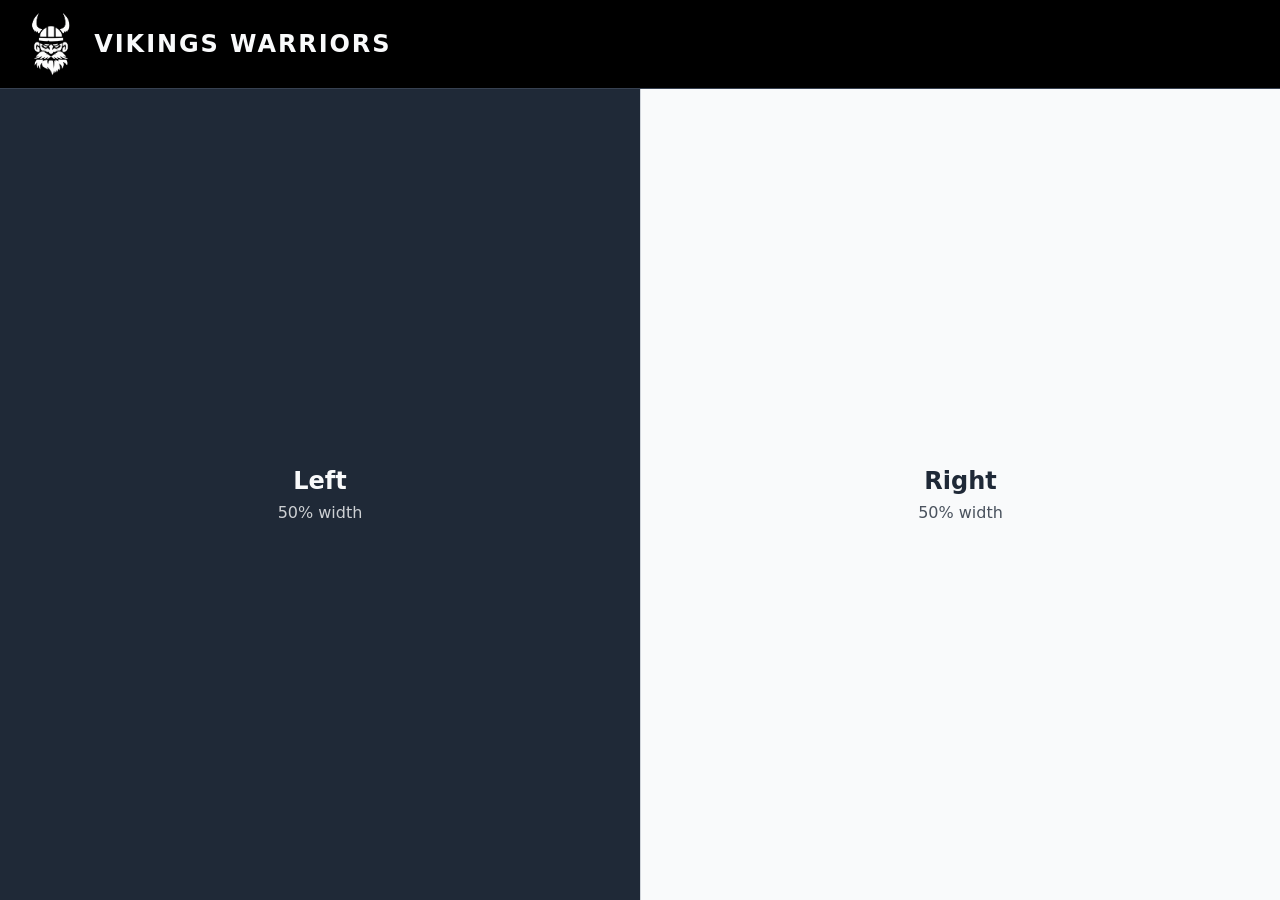
==== index.html @ 118a8fd7 "Add Viking emblem to header of split page" ====
<!DOCTYPE html>
<html lang="en">
<head>
  <meta charset="UTF-8" />
  <meta name="viewport" content="width=device-width, initial-scale=1.0" />
  <title>Two Vertical Partitions</title>
  <style>
    * {
      box-sizing: border-box;
    }

    html,
    body {
      height: 100%;
      margin: 0;
    }

    body {
      display: flex;
      flex-direction: column;
      font-family: system-ui, -apple-system, "Segoe UI", Roboto, sans-serif;
      background: #000;
    }

    /* ---------- Header ---------- */
    .site-header {
      display: flex;
      align-items: center;
      gap: 1rem;
      padding: 0.75rem 1.5rem;
      background: #000;
      color: #f9fafb;
      border-bottom: 1px solid #374151;
    }

    .site-header__logo {
      height: 64px;
      width: auto;
      display: block;
      flex: 0 0 auto;
    }

    .site-header__wordmark {
      margin: 0;
      font-size: 1.5rem;
      font-weight: 700;
      letter-spacing: 0.08em;
      text-transform: uppercase;
    }

    /* ---------- Split ---------- */
    .split {
      display: flex;
      flex: 1 1 auto;
      min-height: 0;
      width: 100%;
    }

    .pane {
      flex: 1 1 50%;
      width: 50%;
      min-width: 0;
      display: flex;
      flex-direction: column;
      align-items: center;
      justify-content: center;
      padding: 2rem;
      text-align: center;
    }

    .pane--left {
      background: #1f2937;
      color: #f9fafb;
    }

    .pane--right {
      background: #f9fafb;
      color: #1f2937;
      border-left: 1px solid #d1d5db;
    }

    .pane h2 {
      margin: 0 0 0.5rem;
      font-size: 1.5rem;
    }

    .pane p {
      margin: 0;
      opacity: 0.8;
    }

    @media (max-width: 480px) {
      .site-header {
        padding: 0.5rem 1rem;
      }

      .site-header__logo {
        height: 48px;
      }

      .site-header__wordmark {
        font-size: 1.15rem;
      }
    }
  </style>
</head>
<body>
  <header class="site-header">
    <img
      class="site-header__logo"
      src="assets/viking-emblem.png"
      alt="Monochrome Viking warrior emblem"
    />
    <h1 class="site-header__wordmark">Vikings Warriors</h1>
  </header>

  <main class="split">
    <section class="pane pane--left" aria-label="Left partition">
      <h2>Left</h2>
      <p>50% width</p>
    </section>
    <section class="pane pane--right" aria-label="Right partition">
      <h2>Right</h2>
      <p>50% width</p>
    </section>
  </main>
</body>
</html>
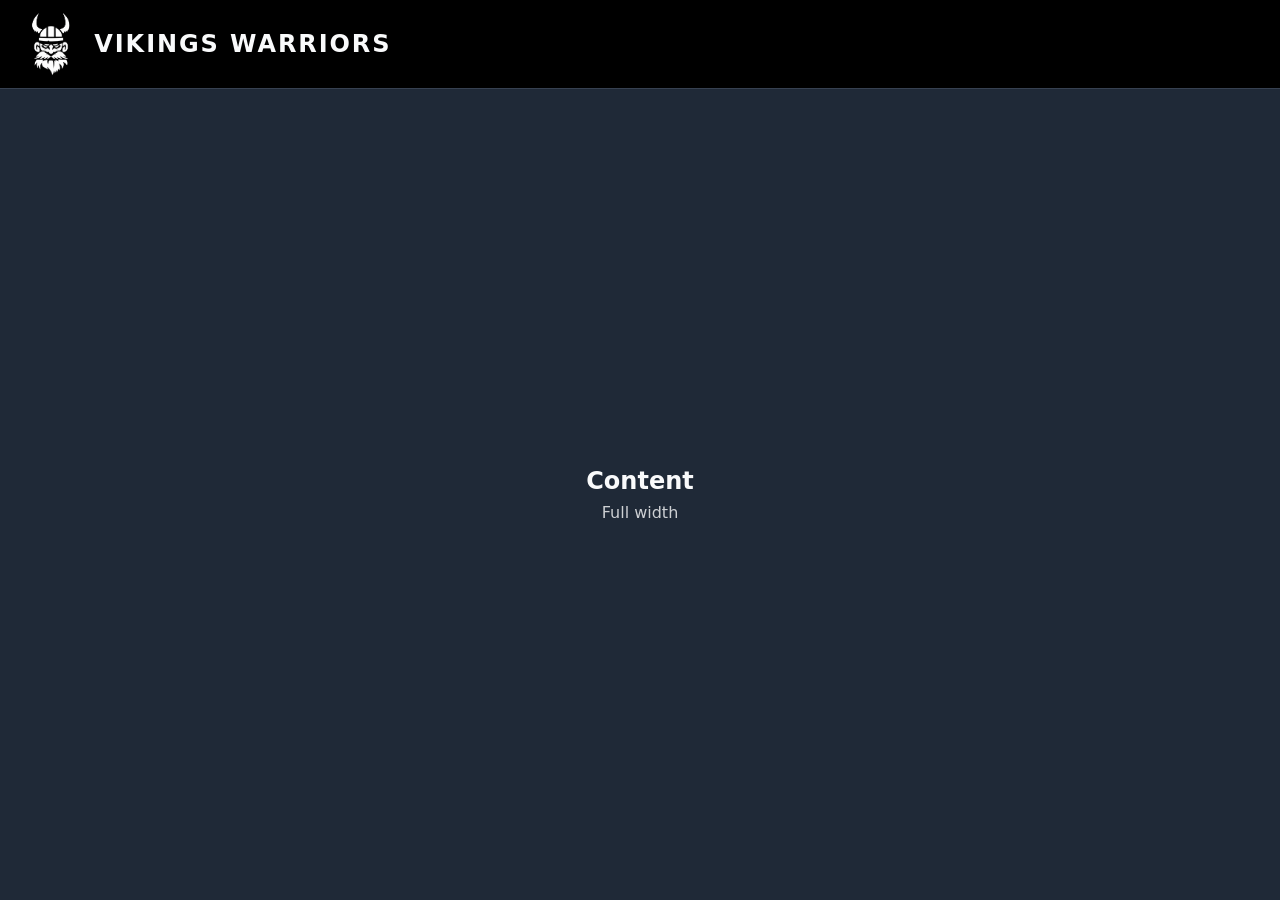
==== commit 693bcac3: "Remove white right pane, leaving single full-width pane" ====
--- a/index.html
+++ b/index.html
@@ -3,7 +3,7 @@
 <head>
   <meta charset="UTF-8" />
   <meta name="viewport" content="width=device-width, initial-scale=1.0" />
-  <title>Two Vertical Partitions</title>
+  <title>Vikings Warriors</title>
   <style>
     * {
       box-sizing: border-box;
@@ -28,14 +28,12 @@
       align-items: center;
       gap: 1rem;
       padding: 0.75rem 1.5rem;
-      background: #000;
       color: #f9fafb;
       border-bottom: 1px solid #374151;
     }
 
     .site-header__logo {
       height: 64px;
-      width: auto;
       display: block;
       flex: 0 0 auto;
     }
@@ -53,30 +51,18 @@
       display: flex;
       flex: 1 1 auto;
       min-height: 0;
-      width: 100%;
     }
 
     .pane {
-      flex: 1 1 50%;
-      width: 50%;
-      min-width: 0;
+      flex: 1;
       display: flex;
       flex-direction: column;
       align-items: center;
       justify-content: center;
       padding: 2rem;
       text-align: center;
-    }
-
-    .pane--left {
       background: #1f2937;
       color: #f9fafb;
-    }
-
-    .pane--right {
-      background: #f9fafb;
-      color: #1f2937;
-      border-left: 1px solid #d1d5db;
     }
 
     .pane h2 {
@@ -115,13 +101,9 @@
   </header>
 
   <main class="split">
-    <section class="pane pane--left" aria-label="Left partition">
-      <h2>Left</h2>
-      <p>50% width</p>
-    </section>
-    <section class="pane pane--right" aria-label="Right partition">
-      <h2>Right</h2>
-      <p>50% width</p>
+    <section class="pane" aria-label="Content">
+      <h2>Content</h2>
+      <p>Full width</p>
     </section>
   </main>
 </body>
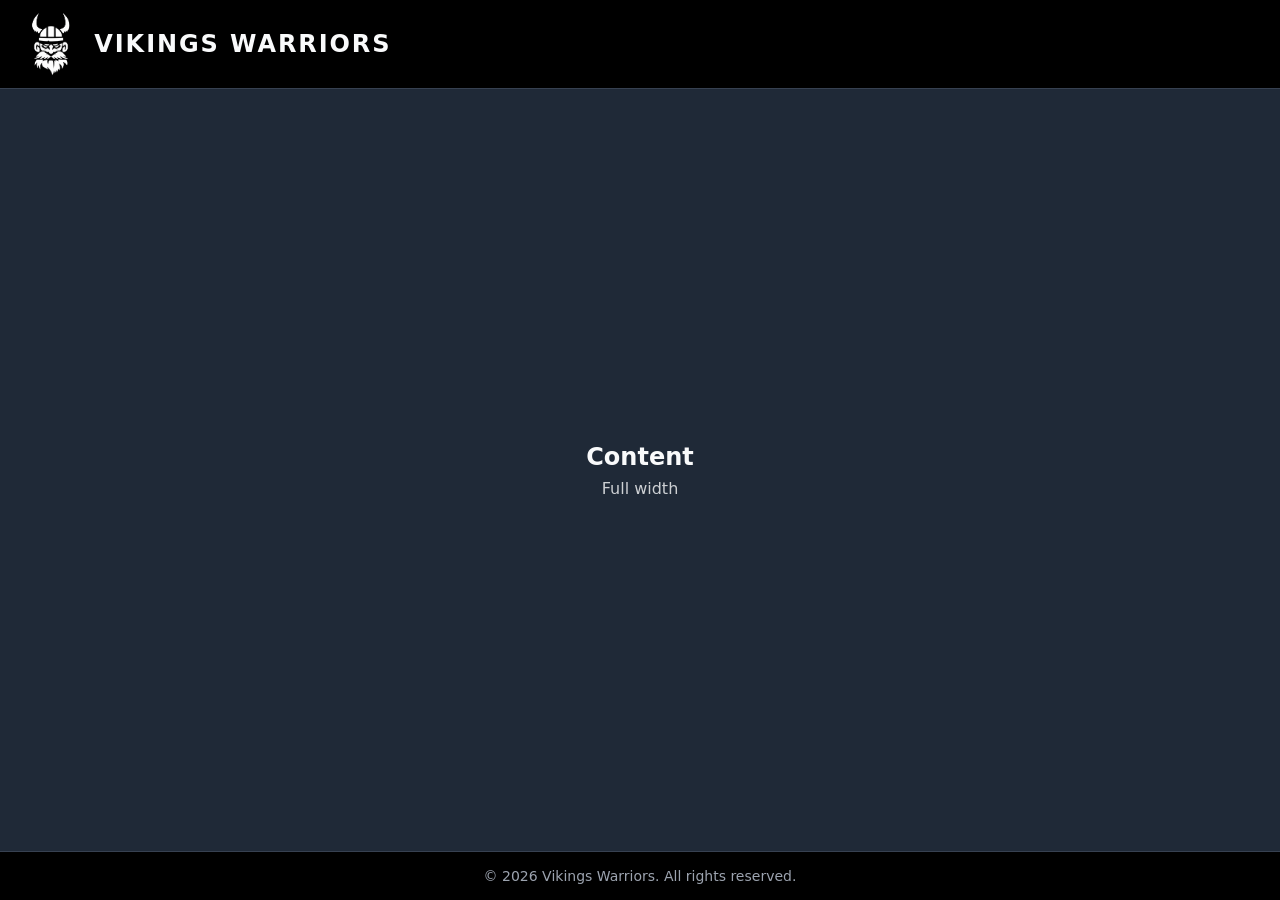
==== commit d7dcd676: "Add black footer section" ====
--- a/index.html
+++ b/index.html
@@ -75,6 +75,21 @@
       opacity: 0.8;
     }
 
+    /* ---------- Footer ---------- */
+    .site-footer {
+      flex: 0 0 auto;
+      background: #000;
+      color: #9ca3af;
+      border-top: 1px solid #374151;
+      padding: 1rem 1.5rem;
+      text-align: center;
+      font-size: 0.875rem;
+    }
+
+    .site-footer p {
+      margin: 0;
+    }
+
     @media (max-width: 480px) {
       .site-header {
         padding: 0.5rem 1rem;
@@ -106,5 +121,9 @@
       <p>Full width</p>
     </section>
   </main>
+
+  <footer class="site-footer">
+    <p>&copy; 2026 Vikings Warriors. All rights reserved.</p>
+  </footer>
 </body>
 </html>
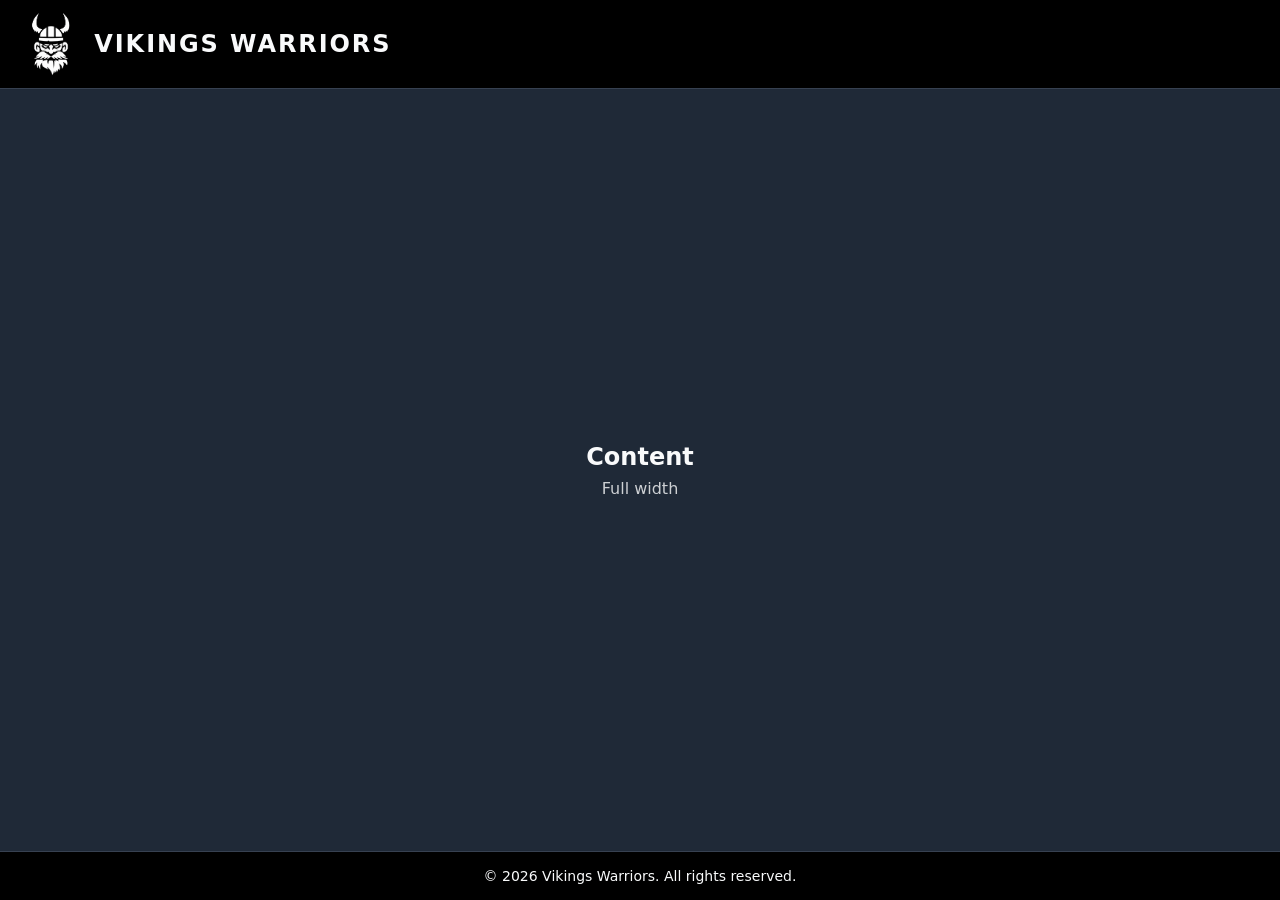
==== commit f225f2cd: "Match footer text color to header" ====
--- a/index.html
+++ b/index.html
@@ -79,7 +79,7 @@
     .site-footer {
       flex: 0 0 auto;
       background: #000;
-      color: #9ca3af;
+      color: #f9fafb;
       border-top: 1px solid #374151;
       padding: 1rem 1.5rem;
       text-align: center;
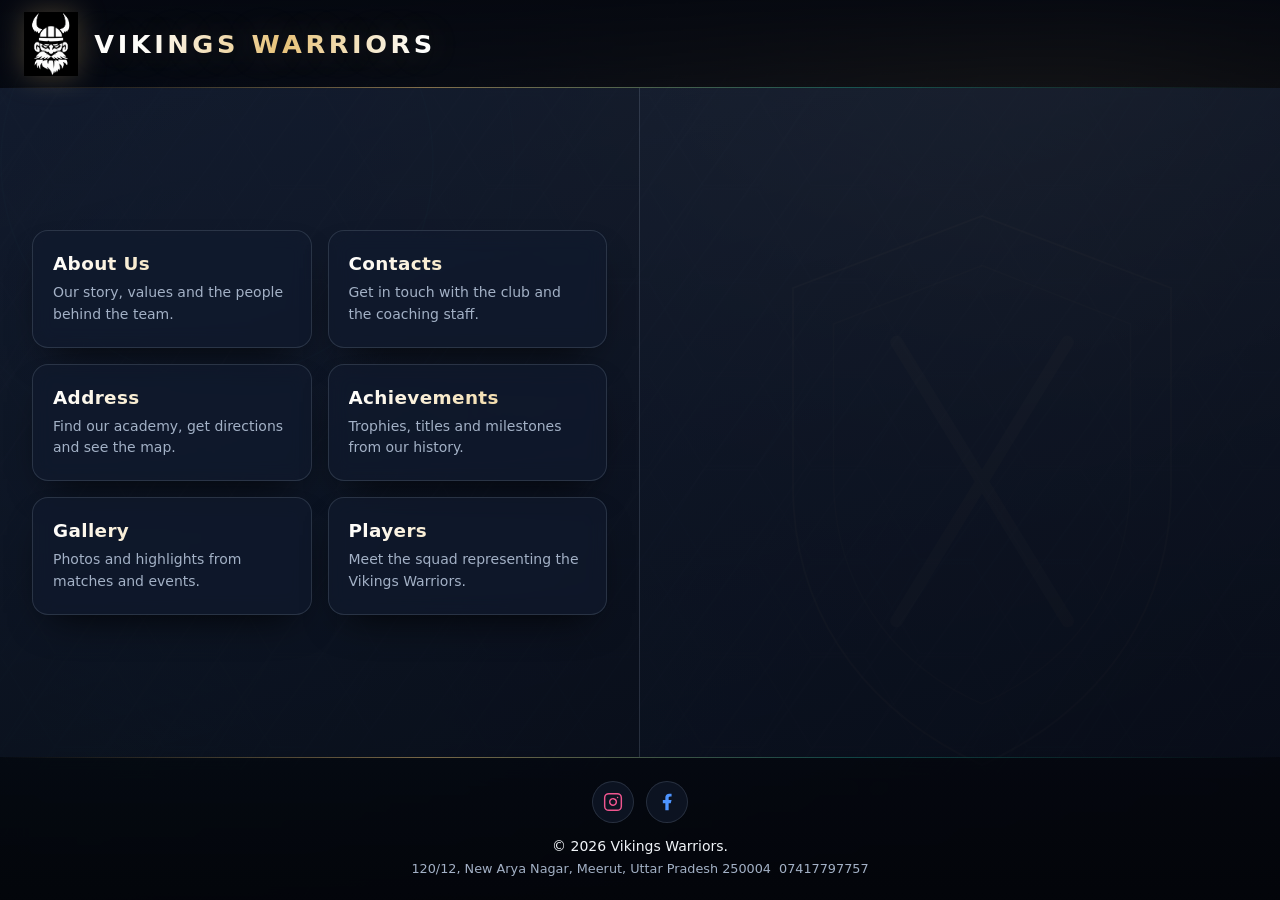
==== commit 818771da: "Expand into multi-page site with gallery and refreshed dark UI - Add About Us, Address and Gallery p" ====
--- a/index.html
+++ b/index.html
@@ -4,106 +4,7 @@
   <meta charset="UTF-8" />
   <meta name="viewport" content="width=device-width, initial-scale=1.0" />
   <title>Vikings Warriors</title>
-  <style>
-    * {
-      box-sizing: border-box;
-    }
-
-    html,
-    body {
-      height: 100%;
-      margin: 0;
-    }
-
-    body {
-      display: flex;
-      flex-direction: column;
-      font-family: system-ui, -apple-system, "Segoe UI", Roboto, sans-serif;
-      background: #000;
-    }
-
-    /* ---------- Header ---------- */
-    .site-header {
-      display: flex;
-      align-items: center;
-      gap: 1rem;
-      padding: 0.75rem 1.5rem;
-      color: #f9fafb;
-      border-bottom: 1px solid #374151;
-    }
-
-    .site-header__logo {
-      height: 64px;
-      display: block;
-      flex: 0 0 auto;
-    }
-
-    .site-header__wordmark {
-      margin: 0;
-      font-size: 1.5rem;
-      font-weight: 700;
-      letter-spacing: 0.08em;
-      text-transform: uppercase;
-    }
-
-    /* ---------- Split ---------- */
-    .split {
-      display: flex;
-      flex: 1 1 auto;
-      min-height: 0;
-    }
-
-    .pane {
-      flex: 1;
-      display: flex;
-      flex-direction: column;
-      align-items: center;
-      justify-content: center;
-      padding: 2rem;
-      text-align: center;
-      background: #1f2937;
-      color: #f9fafb;
-    }
-
-    .pane h2 {
-      margin: 0 0 0.5rem;
-      font-size: 1.5rem;
-    }
-
-    .pane p {
-      margin: 0;
-      opacity: 0.8;
-    }
-
-    /* ---------- Footer ---------- */
-    .site-footer {
-      flex: 0 0 auto;
-      background: #000;
-      color: #f9fafb;
-      border-top: 1px solid #374151;
-      padding: 1rem 1.5rem;
-      text-align: center;
-      font-size: 0.875rem;
-    }
-
-    .site-footer p {
-      margin: 0;
-    }
-
-    @media (max-width: 480px) {
-      .site-header {
-        padding: 0.5rem 1rem;
-      }
-
-      .site-header__logo {
-        height: 48px;
-      }
-
-      .site-header__wordmark {
-        font-size: 1.15rem;
-      }
-    }
-  </style>
+  <link rel="stylesheet" href="assets/styles.css" />
 </head>
 <body>
   <header class="site-header">
@@ -116,14 +17,91 @@
   </header>
 
   <main class="split">
-    <section class="pane" aria-label="Content">
-      <h2>Content</h2>
-      <p>Full width</p>
+    <section class="pane pane--left" aria-label="Content">
+      <div class="cards">
+        <a class="card" href="about-us.html">
+          <h2>About Us</h2>
+          <p>Our story, values and the people behind the team.</p>
+        </a>
+        <a class="card" href="#contacts">
+          <h2>Contacts</h2>
+          <p>Get in touch with the club and the coaching staff.</p>
+        </a>
+        <a class="card" href="address.html">
+          <h2>Address</h2>
+          <p>Find our academy, get directions and see the map.</p>
+        </a>
+        <a class="card" href="#achievements">
+          <h2>Achievements</h2>
+          <p>Trophies, titles and milestones from our history.</p>
+        </a>
+        <a class="card" href="gallery.html">
+          <h2>Gallery</h2>
+          <p>Photos and highlights from matches and events.</p>
+        </a>
+        <a class="card" href="#players">
+          <h2>Players</h2>
+          <p>Meet the squad representing the Vikings Warriors.</p>
+        </a>
+      </div>
     </section>
+
+    <section class="pane pane--right" aria-hidden="true"></section>
   </main>
 
   <footer class="site-footer">
-    <p>&copy; 2026 Vikings Warriors. All rights reserved.</p>
+    <div class="site-footer__social">
+      <a
+        class="social-link social-link--instagram"
+        href="https://www.instagram.com/wcta_meerut_/"
+        target="_blank"
+        rel="noopener noreferrer"
+        aria-label="Vaikings Warriors Taekwondo Academy on Instagram"
+      >
+        <svg
+          viewBox="0 0 24 24"
+          fill="none"
+          stroke="currentColor"
+          stroke-width="1.75"
+          stroke-linecap="round"
+          stroke-linejoin="round"
+          aria-hidden="true"
+          focusable="false"
+        >
+          <rect x="2" y="2" width="20" height="20" rx="5" ry="5" />
+          <path
+            d="M16 11.37A4 4 0 1 1 12.63 8 4 4 0 0 1 16 11.37z"
+          />
+          <line x1="17.5" y1="6.5" x2="17.51" y2="6.5" />
+        </svg>
+      </a>
+      <a
+        class="social-link social-link--facebook"
+        href="https://www.facebook.com/ValiantTaekwondo"
+        target="_blank"
+        rel="noopener noreferrer"
+        aria-label="Vaikings Warriors Taekwondo Academy on Facebook"
+      >
+        <svg
+          viewBox="0 0 24 24"
+          fill="currentColor"
+          stroke="none"
+          aria-hidden="true"
+          focusable="false"
+        >
+          <path
+            d="M14 13.5h2.5l1-4H14v-2c0-1.03 0-2 2-2h1.5V2.14c-.326-.043-1.557-.14-2.857-.14C11.928 2 10 3.657 10 6.7v2.8H7v4h3V22h4z"
+          />
+        </svg>
+      </a>
+    </div>
+    <p>&copy; 2026 Vikings Warriors.</p>
+    <address class="site-footer__address">
+      <span class="site-footer__address-line">
+        120/12, New Arya Nagar, Meerut, Uttar Pradesh 250004
+      </span>
+      <a class="site-footer__phone" href="tel:+917417797757">07417797757</a>
+    </address>
   </footer>
 </body>
 </html>
--- a/assets/styles.css
+++ b/assets/styles.css
@@ -0,0 +1,1066 @@
+/* =========================================================
+   Vaikings Warriors Taekwondo Academy — shared styles
+   ========================================================= */
+
+:root {
+  --bg-0: #05070d;
+  --bg-1: #0b1220;
+  --panel: linear-gradient(
+    165deg,
+    rgba(20, 30, 50, 0.82),
+    rgba(9, 14, 26, 0.9)
+  );
+  --panel-solid: #111a2b;
+  --glass: rgba(17, 26, 44, 0.66);
+  --line: rgba(148, 163, 184, 0.2);
+  --line-strong: rgba(148, 163, 184, 0.4);
+  --text: #f1f5f9;
+  --muted: #a3b1c6;
+  --gold: #e8c37a;
+  --gold-deep: #c79a45;
+  --gold-soft: #f4e0b4;
+  --teal: #2dd4bf;
+  --shadow: 0 18px 40px -20px rgba(0, 0, 0, 0.95);
+  --radius: 1rem;
+  --ease: cubic-bezier(0.2, 0.7, 0.3, 1);
+}
+
+* {
+  box-sizing: border-box;
+}
+
+html {
+  color-scheme: dark;
+}
+
+html,
+body {
+  margin: 0;
+}
+
+body {
+  min-height: 100vh;
+  display: flex;
+  flex-direction: column;
+  font-family: system-ui, -apple-system, "Segoe UI", Roboto, sans-serif;
+  text-rendering: optimizeLegibility;
+  color: var(--text);
+  background-color: var(--bg-0);
+  background-image: url("bg.svg");
+  background-size: cover;
+  background-position: center;
+  background-repeat: no-repeat;
+  background-attachment: fixed;
+}
+
+::selection {
+  background: rgba(232, 195, 122, 0.32);
+  color: #fff;
+}
+
+::-webkit-scrollbar {
+  width: 11px;
+  height: 11px;
+}
+
+::-webkit-scrollbar-track {
+  background: var(--bg-0);
+}
+
+::-webkit-scrollbar-thumb {
+  background: linear-gradient(180deg, #21304c, #131d31);
+  border: 3px solid var(--bg-0);
+  border-radius: 999px;
+}
+
+::-webkit-scrollbar-thumb:hover {
+  background: linear-gradient(180deg, #2c3f61, #1a2740);
+}
+
+a:focus-visible,
+button:focus-visible {
+  outline: 2px solid var(--gold);
+  outline-offset: 3px;
+}
+
+/* ---------- Header ---------- */
+.site-header {
+  position: sticky;
+  top: 0;
+  z-index: 40;
+  display: flex;
+  align-items: center;
+  gap: 1rem;
+  padding: 0.75rem 1.5rem;
+  color: var(--text);
+  background: linear-gradient(
+    180deg,
+    rgba(5, 8, 16, 0.94),
+    rgba(5, 8, 16, 0.72)
+  );
+  backdrop-filter: blur(16px) saturate(130%);
+  -webkit-backdrop-filter: blur(16px) saturate(130%);
+}
+
+.site-header::after {
+  content: "";
+  position: absolute;
+  left: 0;
+  right: 0;
+  bottom: 0;
+  height: 1px;
+  background: linear-gradient(
+    90deg,
+    transparent,
+    rgba(232, 195, 122, 0.55),
+    rgba(45, 212, 191, 0.35),
+    transparent
+  );
+}
+
+.site-header__logo {
+  height: 64px;
+  display: block;
+  flex: 0 0 auto;
+  filter: drop-shadow(0 0 14px rgba(232, 195, 122, 0.28));
+  animation: emblem-breathe 7s ease-in-out infinite;
+}
+
+@keyframes emblem-breathe {
+  0%,
+  100% {
+    filter: drop-shadow(0 0 10px rgba(232, 195, 122, 0.18));
+  }
+  50% {
+    filter: drop-shadow(0 0 22px rgba(232, 195, 122, 0.42));
+  }
+}
+
+.site-header__wordmark {
+  margin: 0;
+  font-size: 1.6rem;
+  font-weight: 800;
+  letter-spacing: 0.14em;
+  text-transform: uppercase;
+  background: linear-gradient(100deg, #ffffff 15%, var(--gold) 55%, #ffffff 95%);
+  -webkit-background-clip: text;
+  background-clip: text;
+  color: transparent;
+  text-shadow: 0 0 34px rgba(232, 195, 122, 0.22);
+}
+
+/* ---------- Split ---------- */
+.split {
+  display: flex;
+  flex: 1 1 auto;
+  min-height: 0;
+}
+
+.pane {
+  position: relative;
+  flex: 1 1 50%;
+  display: flex;
+  flex-direction: column;
+  align-items: center;
+  justify-content: center;
+  padding: 2.5rem 2rem;
+  text-align: center;
+  background: var(--panel);
+  color: var(--text);
+  min-width: 0;
+}
+
+.pane--left {
+  border-right: 1px solid var(--line);
+}
+
+/* ---------- Cards ---------- */
+.cards {
+  display: grid;
+  grid-template-columns: repeat(auto-fit, minmax(185px, 1fr));
+  align-items: start;
+  gap: 1rem;
+  width: 100%;
+  max-width: 640px;
+}
+
+.card {
+  position: relative;
+  overflow: hidden;
+  display: flex;
+  flex-direction: column;
+  gap: 0.5rem;
+  padding: 1.35rem 1.25rem;
+  background: var(--glass);
+  backdrop-filter: blur(10px) saturate(125%);
+  -webkit-backdrop-filter: blur(10px) saturate(125%);
+  border: 1px solid var(--line);
+  border-radius: var(--radius);
+  color: inherit;
+  text-decoration: none;
+  text-align: left;
+  box-shadow: var(--shadow);
+  transition: transform 0.28s var(--ease), border-color 0.28s ease,
+    box-shadow 0.28s ease, background-color 0.28s ease;
+}
+
+/* gold accent bar that lights up on hover */
+.card::after {
+  content: "";
+  position: absolute;
+  inset: 0 0 auto;
+  height: 2px;
+  background: linear-gradient(
+    90deg,
+    transparent,
+    var(--gold),
+    var(--teal),
+    transparent
+  );
+  opacity: 0;
+  transition: opacity 0.28s ease;
+}
+
+/* light sweep across the card on hover */
+.card::before {
+  content: "";
+  position: absolute;
+  top: 0;
+  left: -70%;
+  width: 45%;
+  height: 100%;
+  background: linear-gradient(
+    100deg,
+    transparent,
+    rgba(255, 255, 255, 0.09),
+    transparent
+  );
+  transform: skewX(-18deg);
+  transition: left 0.6s var(--ease);
+}
+
+.card:hover,
+.card:focus-visible {
+  border-color: rgba(232, 195, 122, 0.55);
+  transform: translateY(-5px);
+  box-shadow: var(--shadow), 0 0 0 1px rgba(232, 195, 122, 0.22),
+    0 20px 44px -22px rgba(232, 195, 122, 0.55);
+}
+
+.card:hover::after,
+.card:focus-visible::after {
+  opacity: 1;
+}
+
+.card:hover::before,
+.card:focus-visible::before {
+  left: 130%;
+}
+
+.card h2 {
+  margin: 0;
+  font-size: 1.15rem;
+  font-weight: 700;
+  letter-spacing: 0.02em;
+  background: linear-gradient(
+    115deg,
+    #ffffff 0%,
+    var(--gold-soft) 58%,
+    var(--gold) 100%
+  );
+  -webkit-background-clip: text;
+  background-clip: text;
+  color: transparent;
+}
+
+.card p {
+  margin: 0;
+  font-size: 0.875rem;
+  line-height: 1.55;
+  color: var(--muted);
+}
+
+/* ---------- Inner page ---------- */
+.page {
+  position: relative;
+  flex: 1 1 auto;
+  display: flex;
+  justify-content: center;
+  padding: 3rem 1.5rem;
+  background: var(--panel);
+  color: var(--text);
+}
+
+.page__inner {
+  width: 100%;
+  max-width: 640px;
+}
+
+.back-link {
+  display: inline-block;
+  margin-bottom: 1.75rem;
+  color: var(--muted);
+  font-size: 0.875rem;
+  letter-spacing: 0.04em;
+  text-decoration: none;
+  transition: color 0.2s ease, transform 0.2s var(--ease);
+}
+
+.back-link:hover,
+.back-link:focus-visible {
+  color: var(--gold);
+  transform: translateX(-3px);
+}
+
+.page__title {
+  margin: 0 0 0.6rem;
+  font-size: clamp(1.9rem, 4vw, 2.5rem);
+  font-weight: 800;
+  letter-spacing: 0.01em;
+  line-height: 1.15;
+  background: linear-gradient(110deg, #ffffff 20%, var(--gold) 85%);
+  -webkit-background-clip: text;
+  background-clip: text;
+  color: transparent;
+}
+
+.page__lead {
+  margin: 0 0 2.25rem;
+  font-size: 1.05rem;
+  line-height: 1.65;
+  color: var(--muted);
+}
+
+/* ---------- Inner page content ---------- */
+.page__section {
+  margin-bottom: 2.25rem;
+}
+
+.page__section-title {
+  position: relative;
+  display: inline-block;
+  margin: 0 0 1.1rem;
+  padding-bottom: 0.55rem;
+  font-size: 0.95rem;
+  font-weight: 700;
+  letter-spacing: 0.16em;
+  text-transform: uppercase;
+  color: var(--gold);
+}
+
+.page__section-title::after {
+  content: "";
+  position: absolute;
+  left: 0;
+  bottom: 0;
+  width: 44px;
+  height: 2px;
+  border-radius: 2px;
+  background: linear-gradient(90deg, var(--gold), rgba(232, 195, 122, 0));
+}
+
+.page__text {
+  margin: 0;
+  line-height: 1.8;
+  color: #cbd5e1;
+}
+
+.page__text a,
+.page__lead a {
+  color: var(--gold-soft);
+  text-decoration: underline;
+  text-underline-offset: 3px;
+  text-decoration-color: rgba(232, 195, 122, 0.45);
+}
+
+.page__text a:hover,
+.page__text a:focus-visible,
+.page__lead a:hover,
+.page__lead a:focus-visible {
+  color: #fff;
+  text-decoration-color: var(--gold);
+}
+
+.tenets {
+  margin: 0;
+  padding: 0;
+  list-style: none;
+  display: grid;
+  grid-template-columns: repeat(auto-fit, minmax(185px, 1fr));
+  gap: 0.75rem;
+}
+
+.tenets li {
+  display: flex;
+  align-items: center;
+  gap: 0.65rem;
+  padding: 0.8rem 0.95rem;
+  background: var(--glass);
+  backdrop-filter: blur(8px);
+  -webkit-backdrop-filter: blur(8px);
+  border: 1px solid rgba(232, 195, 122, 0.24);
+  border-radius: 0.75rem;
+  font-size: 0.9rem;
+  font-weight: 500;
+  color: var(--gold-soft);
+  transition: border-color 0.25s ease, transform 0.25s var(--ease);
+}
+
+.tenets li::before {
+  content: "";
+  flex: 0 0 auto;
+  width: 8px;
+  height: 8px;
+  transform: rotate(45deg);
+  background: linear-gradient(135deg, var(--gold-soft), var(--gold-deep));
+  box-shadow: 0 0 10px rgba(232, 195, 122, 0.6);
+}
+
+.tenets li:hover {
+  border-color: rgba(232, 195, 122, 0.55);
+  transform: translateY(-2px);
+}
+
+/* ---------- Coach card ---------- */
+.coach-list {
+  display: flex;
+  flex-direction: column;
+  gap: 1rem;
+}
+
+.coach-card {
+  display: flex;
+  align-items: center;
+  gap: 1.25rem;
+  padding: 1.35rem;
+  background: var(--glass);
+  backdrop-filter: blur(10px) saturate(120%);
+  -webkit-backdrop-filter: blur(10px) saturate(120%);
+  border: 1px solid var(--line);
+  border-radius: var(--radius);
+  box-shadow: var(--shadow);
+  transition: border-color 0.28s ease, transform 0.28s var(--ease),
+    box-shadow 0.28s ease;
+}
+
+.coach-card:hover {
+  border-color: rgba(232, 195, 122, 0.4);
+  transform: translateY(-3px);
+  box-shadow: var(--shadow), 0 16px 40px -24px rgba(232, 195, 122, 0.5);
+}
+
+.coach-card__photo {
+  width: 96px;
+  height: 96px;
+  flex: 0 0 auto;
+  object-fit: cover;
+  border-radius: 50%;
+  background: var(--panel-solid);
+  box-shadow: 0 0 0 3px rgba(232, 195, 122, 0.22),
+    0 0 0 1px rgba(232, 195, 122, 0.55), 0 10px 24px -12px rgba(0, 0, 0, 0.9);
+  transition: box-shadow 0.28s ease, transform 0.28s var(--ease);
+}
+
+.coach-card:hover .coach-card__photo {
+  transform: scale(1.04);
+  box-shadow: 0 0 0 3px rgba(232, 195, 122, 0.4),
+    0 0 0 1px rgba(232, 195, 122, 0.8), 0 12px 30px -12px rgba(232, 195, 122, 0.6);
+}
+
+.coach-card__body {
+  display: flex;
+  flex-direction: column;
+  gap: 0.25rem;
+  text-align: left;
+}
+
+.coach-card__name {
+  margin: 0;
+  font-size: 1.15rem;
+  font-weight: 700;
+  background: linear-gradient(120deg, #ffffff 15%, var(--gold-soft) 95%);
+  -webkit-background-clip: text;
+  background-clip: text;
+  color: transparent;
+}
+
+.coach-card__role {
+  margin: 0;
+  font-size: 0.72rem;
+  font-weight: 600;
+  letter-spacing: 0.14em;
+  text-transform: uppercase;
+  color: var(--teal);
+}
+
+.coach-card__bio {
+  margin: 0.3rem 0 0;
+  font-size: 0.875rem;
+  line-height: 1.6;
+  color: var(--muted);
+}
+
+.coach-card__achievements {
+  display: flex;
+  flex-wrap: wrap;
+  gap: 0.4rem;
+  margin: 0.8rem 0 0;
+  padding: 0;
+  list-style: none;
+}
+
+.coach-card__achievements li {
+  padding: 0.3rem 0.7rem;
+  background: rgba(232, 195, 122, 0.09);
+  border: 1px solid rgba(232, 195, 122, 0.28);
+  border-radius: 999px;
+  font-size: 0.74rem;
+  letter-spacing: 0.03em;
+  color: var(--gold-soft);
+}
+
+@media (max-width: 480px) {
+  .coach-card {
+    flex-direction: column;
+    text-align: center;
+  }
+
+  .coach-card__body {
+    text-align: center;
+  }
+
+  .coach-card__achievements {
+    justify-content: center;
+  }
+
+  .coach-card__socials {
+    justify-content: center;
+  }
+}
+
+/* ---------- Address details ---------- */
+.address-card {
+  padding: 1.6rem;
+  background: var(--glass);
+  backdrop-filter: blur(10px) saturate(120%);
+  -webkit-backdrop-filter: blur(10px) saturate(120%);
+  border: 1px solid var(--line);
+  border-radius: var(--radius);
+  box-shadow: var(--shadow);
+}
+
+.address-card address {
+  display: flex;
+  flex-direction: column;
+  gap: 1.25rem;
+  font-style: normal;
+}
+
+.address-card address p {
+  margin: 0;
+  line-height: 1.7;
+}
+
+.address-card__label {
+  display: block;
+  margin-bottom: 0.2rem;
+  font-size: 0.72rem;
+  font-weight: 600;
+  letter-spacing: 0.14em;
+  text-transform: uppercase;
+  color: var(--gold);
+}
+
+.address-card__venue {
+  font-weight: 700;
+  font-size: 1.1rem;
+}
+
+.address-card a {
+  color: var(--gold-soft);
+  text-decoration: underline;
+  text-underline-offset: 3px;
+  text-decoration-color: rgba(232, 195, 122, 0.45);
+}
+
+.address-card a:hover,
+.address-card a:focus-visible {
+  color: #fff;
+  text-decoration-color: var(--gold);
+}
+
+.address-actions {
+  margin-top: 1.6rem;
+  display: flex;
+  flex-wrap: wrap;
+  gap: 0.75rem;
+}
+
+.button {
+  display: inline-block;
+  padding: 0.72rem 1.25rem;
+  border-radius: 999px;
+  background: linear-gradient(135deg, #f6e3b6, var(--gold-deep));
+  border: 1px solid rgba(255, 255, 255, 0.18);
+  color: #241a06;
+  font-size: 0.875rem;
+  font-weight: 700;
+  letter-spacing: 0.02em;
+  text-decoration: none;
+  box-shadow: 0 12px 26px -14px rgba(232, 195, 122, 0.8);
+  transition: transform 0.25s var(--ease), box-shadow 0.25s ease,
+    filter 0.25s ease;
+}
+
+.button:hover,
+.button:focus-visible {
+  transform: translateY(-2px);
+  filter: brightness(1.06);
+  box-shadow: 0 16px 32px -14px rgba(232, 195, 122, 0.95);
+}
+
+.button--ghost {
+  background: transparent;
+  border-color: rgba(232, 195, 122, 0.45);
+  color: var(--gold-soft);
+  box-shadow: none;
+}
+
+.button--ghost:hover,
+.button--ghost:focus-visible {
+  background: rgba(232, 195, 122, 0.1);
+  box-shadow: 0 12px 26px -18px rgba(232, 195, 122, 0.7);
+}
+
+/* ---------- Map ---------- */
+.map-section {
+  margin-top: 2.5rem;
+}
+
+.map-section__title {
+  position: relative;
+  display: inline-block;
+  margin: 0 0 1rem;
+  padding-bottom: 0.55rem;
+  font-size: 0.95rem;
+  font-weight: 700;
+  letter-spacing: 0.16em;
+  text-transform: uppercase;
+  color: var(--gold);
+}
+
+.map-section__title::after {
+  content: "";
+  position: absolute;
+  left: 0;
+  bottom: 0;
+  width: 44px;
+  height: 2px;
+  border-radius: 2px;
+  background: linear-gradient(90deg, var(--gold), rgba(232, 195, 122, 0));
+}
+
+.map-frame {
+  position: relative;
+  width: 100%;
+  aspect-ratio: 16 / 9;
+  overflow: hidden;
+  background: var(--panel-solid);
+  border: 1px solid var(--line);
+  border-radius: var(--radius);
+  box-shadow: var(--shadow);
+  transition: border-color 0.28s ease, box-shadow 0.28s ease;
+}
+
+.map-frame:hover {
+  border-color: rgba(232, 195, 122, 0.45);
+  box-shadow: var(--shadow), 0 18px 44px -24px rgba(232, 195, 122, 0.55);
+}
+
+.map-frame iframe {
+  position: absolute;
+  inset: 0;
+  width: 100%;
+  height: 100%;
+  border: 0;
+  /* Google Maps ships a light basemap; re-tone it for the dark theme */
+  filter: invert(92%) hue-rotate(185deg) brightness(0.86) contrast(0.92)
+    saturate(0.7);
+  transition: filter 0.3s ease;
+}
+
+.map-frame:hover iframe {
+  filter: invert(92%) hue-rotate(185deg) brightness(0.94) contrast(0.94)
+    saturate(0.75);
+}
+
+.map-section__link {
+  margin: 0.85rem 0 0;
+  font-size: 0.875rem;
+}
+
+.map-section__link a {
+  color: var(--gold-soft);
+  text-decoration: underline;
+  text-underline-offset: 3px;
+  text-decoration-color: rgba(232, 195, 122, 0.45);
+}
+
+.map-section__link a:hover,
+.map-section__link a:focus-visible {
+  color: #fff;
+  text-decoration-color: var(--gold);
+}
+
+/* ---------- Gallery ---------- */
+.page--wide .page__inner {
+  max-width: 1200px;
+}
+
+.gallery {
+  columns: 4 240px;
+  column-gap: 1rem;
+  margin: 0;
+  padding: 0;
+  list-style: none;
+}
+
+.gallery__item {
+  break-inside: avoid;
+  margin: 0 0 1rem;
+}
+
+.gallery__link {
+  display: block;
+  position: relative;
+  overflow: hidden;
+  background: var(--panel-solid);
+  border: 1px solid var(--line);
+  border-radius: var(--radius);
+  box-shadow: var(--shadow);
+  transition: border-color 0.3s ease, transform 0.3s var(--ease),
+    box-shadow 0.3s ease;
+}
+
+.gallery__link::after {
+  content: "";
+  position: absolute;
+  inset: 0;
+  background: radial-gradient(
+    120% 90% at 50% 0%,
+    rgba(232, 195, 122, 0.22),
+    transparent 60%
+  );
+  opacity: 0;
+  transition: opacity 0.3s ease;
+  pointer-events: none;
+}
+
+.gallery__link:hover,
+.gallery__link:focus-visible {
+  border-color: rgba(232, 195, 122, 0.6);
+  transform: translateY(-4px);
+  box-shadow: var(--shadow), 0 20px 44px -22px rgba(232, 195, 122, 0.6);
+}
+
+.gallery__link:hover::after,
+.gallery__link:focus-visible::after {
+  opacity: 1;
+}
+
+.gallery__img {
+  display: block;
+  width: 100%;
+  height: auto;
+  transition: transform 0.5s var(--ease);
+}
+
+.gallery__link:hover .gallery__img,
+.gallery__link:focus-visible .gallery__img {
+  transform: scale(1.06);
+}
+
+/* ---------- Lightbox ---------- */
+.lightbox {
+  position: fixed;
+  inset: 0;
+  z-index: 50;
+  display: none;
+  align-items: center;
+  justify-content: center;
+  padding: 2rem;
+  background: rgba(3, 6, 12, 0.86);
+  backdrop-filter: blur(16px);
+  -webkit-backdrop-filter: blur(16px);
+}
+
+.lightbox:target {
+  display: flex;
+}
+
+.lightbox__img {
+  max-width: min(1100px, 100%);
+  max-height: 88vh;
+  border: 1px solid rgba(232, 195, 122, 0.4);
+  border-radius: var(--radius);
+  background: var(--panel-solid);
+  box-shadow: 0 34px 90px -28px rgba(0, 0, 0, 0.95),
+    0 0 0 1px rgba(232, 195, 122, 0.12);
+}
+
+.lightbox__close,
+.lightbox__nav {
+  position: absolute;
+  display: inline-flex;
+  align-items: center;
+  justify-content: center;
+  background: rgba(11, 18, 32, 0.72);
+  backdrop-filter: blur(10px);
+  -webkit-backdrop-filter: blur(10px);
+  border: 1px solid var(--line);
+  border-radius: 999px;
+  color: var(--text);
+  text-decoration: none;
+  line-height: 1;
+  transition: border-color 0.25s ease, background-color 0.25s ease,
+    color 0.25s ease, transform 0.25s var(--ease);
+}
+
+.lightbox__close:hover,
+.lightbox__close:focus-visible,
+.lightbox__nav:hover,
+.lightbox__nav:focus-visible {
+  background: rgba(232, 195, 122, 0.16);
+  border-color: rgba(232, 195, 122, 0.7);
+  color: var(--gold-soft);
+  transform: scale(1.06);
+}
+
+.lightbox__close {
+  top: 1rem;
+  right: 1rem;
+  width: 2.6rem;
+  height: 2.6rem;
+  font-size: 1.6rem;
+}
+
+.lightbox__nav {
+  top: 50%;
+  transform: translateY(-50%);
+  width: 2.9rem;
+  height: 2.9rem;
+  font-size: 1.8rem;
+}
+
+.lightbox__nav:hover,
+.lightbox__nav:focus-visible {
+  transform: translateY(-50%) scale(1.06);
+}
+
+.lightbox__nav--prev {
+  left: 1rem;
+}
+
+.lightbox__nav--next {
+  right: 1rem;
+}
+
+/* ---------- Footer ---------- */
+.site-footer {
+  position: relative;
+  flex: 0 0 auto;
+  background: linear-gradient(180deg, rgba(5, 8, 16, 0.9), rgba(3, 5, 10, 0.97));
+  backdrop-filter: blur(14px);
+  -webkit-backdrop-filter: blur(14px);
+  color: var(--text);
+  padding: 1.5rem;
+  text-align: center;
+  font-size: 0.875rem;
+}
+
+.site-footer::before {
+  content: "";
+  position: absolute;
+  top: 0;
+  left: 0;
+  right: 0;
+  height: 1px;
+  background: linear-gradient(
+    90deg,
+    transparent,
+    rgba(232, 195, 122, 0.5),
+    rgba(45, 212, 191, 0.3),
+    transparent
+  );
+}
+
+.site-footer p {
+  margin: 0;
+}
+
+.site-footer__address {
+  display: flex;
+  flex-wrap: wrap;
+  justify-content: center;
+  align-items: center;
+  gap: 0.15rem 0.5rem;
+  margin: 0.45rem 0 0;
+  font-style: normal;
+  font-size: 0.8rem;
+  color: var(--muted);
+}
+
+.site-footer__phone {
+  color: var(--muted);
+  text-decoration: none;
+  transition: color 0.2s ease;
+}
+
+.site-footer__phone:hover,
+.site-footer__phone:focus-visible {
+  color: var(--gold);
+}
+
+/* ---------- Footer social ---------- */
+.site-footer__social {
+  display: flex;
+  justify-content: center;
+  gap: 0.75rem;
+  margin-bottom: 0.9rem;
+}
+
+.social-link {
+  display: inline-flex;
+  align-items: center;
+  justify-content: center;
+  width: 42px;
+  height: 42px;
+  border: 1px solid var(--line);
+  border-radius: 50%;
+  background: var(--glass);
+  backdrop-filter: blur(8px);
+  -webkit-backdrop-filter: blur(8px);
+  color: var(--text);
+  transition: background-color 0.25s ease, border-color 0.25s ease,
+    transform 0.25s var(--ease), box-shadow 0.25s ease;
+}
+
+.social-link:hover,
+.social-link:focus-visible {
+  border-color: rgba(232, 195, 122, 0.65);
+  transform: translateY(-3px);
+  box-shadow: 0 12px 26px -14px rgba(232, 195, 122, 0.75);
+}
+
+.social-link:focus-visible {
+  outline: 2px solid var(--gold);
+  outline-offset: 3px;
+}
+
+.social-link svg {
+  display: block;
+  width: 20px;
+  height: 20px;
+}
+
+.social-link--instagram {
+  color: #f0568f;
+}
+
+.social-link--instagram:hover,
+.social-link--instagram:focus-visible {
+  border-color: rgba(225, 48, 108, 0.8);
+  box-shadow: 0 12px 26px -14px rgba(225, 48, 108, 0.9);
+}
+
+.social-link--facebook {
+  color: #4d94ff;
+}
+
+.social-link--facebook:hover,
+.social-link--facebook:focus-visible {
+  border-color: rgba(24, 119, 242, 0.8);
+  box-shadow: 0 12px 26px -14px rgba(24, 119, 242, 0.9);
+}
+
+.social-link--sm {
+  width: 32px;
+  height: 32px;
+}
+
+.social-link--sm svg {
+  width: 16px;
+  height: 16px;
+}
+
+.coach-card__socials {
+  display: flex;
+  gap: 0.5rem;
+  margin-top: 0.85rem;
+}
+
+/* ---------- Motion & responsive ---------- */
+@media (prefers-reduced-motion: reduce) {
+  *,
+  *::before,
+  *::after {
+    animation: none !important;
+    transition: none !important;
+  }
+
+  .card:hover,
+  .card:focus-visible,
+  .coach-card:hover,
+  .gallery__link:hover,
+  .gallery__link:focus-visible,
+  .tenets li:hover,
+  .social-link:hover,
+  .social-link:focus-visible,
+  .button:hover,
+  .button:focus-visible {
+    transform: none;
+  }
+}
+
+@media (max-width: 768px) {
+  body {
+    background-attachment: scroll;
+  }
+
+  .pane {
+    padding: 2rem 1.25rem;
+  }
+
+  .pane--right {
+    display: none;
+  }
+
+  .page {
+    padding: 2rem 1rem;
+  }
+}
+
+@media (max-width: 480px) {
+  .site-header {
+    padding: 0.5rem 1rem;
+  }
+
+  .site-header__logo {
+    height: 48px;
+  }
+
+  .site-header__wordmark {
+    font-size: 1.1rem;
+    letter-spacing: 0.1em;
+  }
+
+  .lightbox {
+    padding: 1rem;
+  }
+
+  .lightbox__nav {
+    width: 2.4rem;
+    height: 2.4rem;
+    font-size: 1.4rem;
+  }
+}
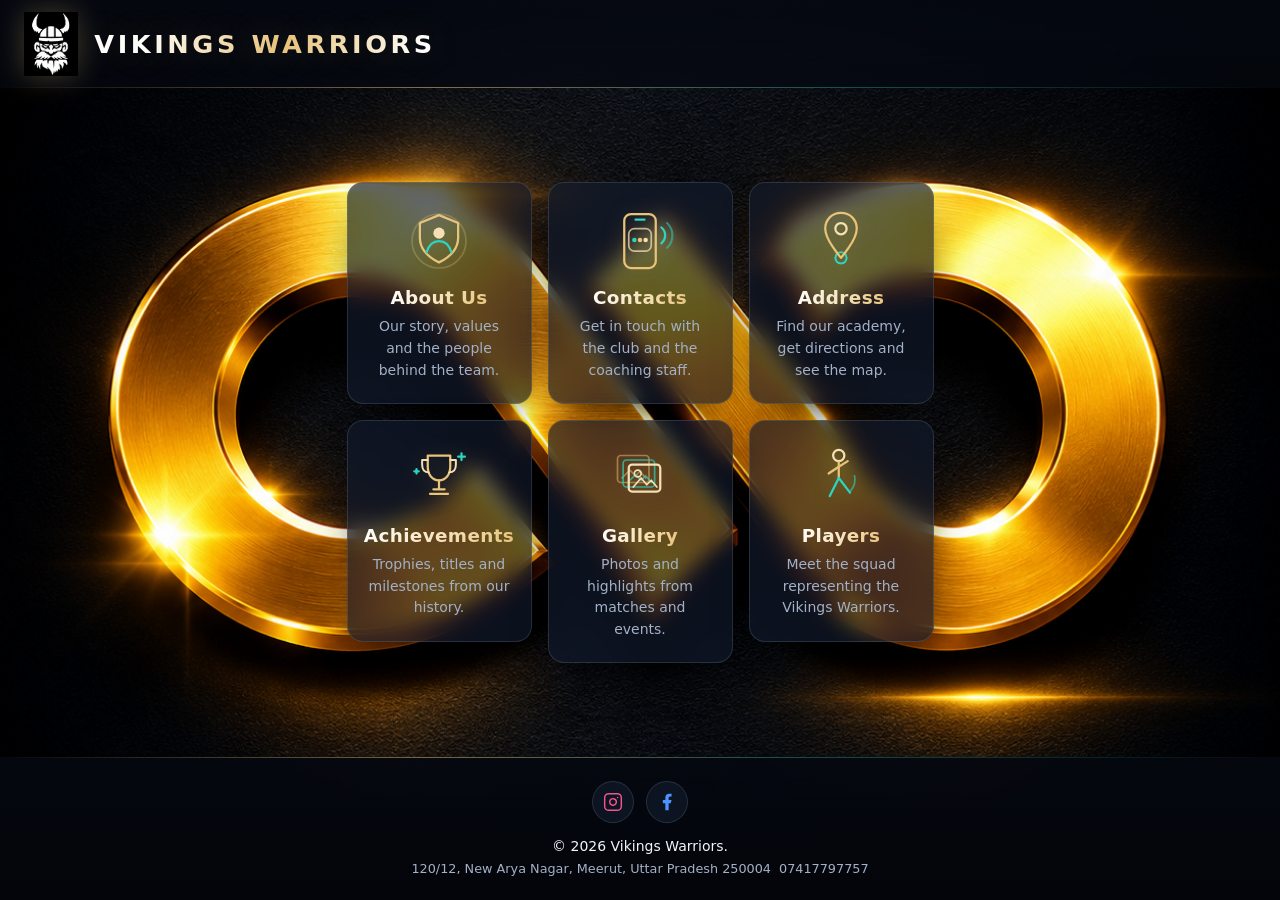
==== commit 665419c6: "Deploy static site with Docker/nginx and add contact page, animated cards, background" ====
--- a/index.html
+++ b/index.html
@@ -4,6 +4,7 @@
   <meta charset="UTF-8" />
   <meta name="viewport" content="width=device-width, initial-scale=1.0" />
   <title>Vikings Warriors</title>
+  <link rel="icon" type="image/png" href="assets/viking-emblem.png" />
   <link rel="stylesheet" href="assets/styles.css" />
 </head>
 <body>
@@ -16,37 +17,109 @@
     <h1 class="site-header__wordmark">Vikings Warriors</h1>
   </header>
 
-  <main class="split">
-    <section class="pane pane--left" aria-label="Content">
-      <div class="cards">
-        <a class="card" href="about-us.html">
-          <h2>About Us</h2>
-          <p>Our story, values and the people behind the team.</p>
-        </a>
-        <a class="card" href="#contacts">
-          <h2>Contacts</h2>
-          <p>Get in touch with the club and the coaching staff.</p>
-        </a>
-        <a class="card" href="address.html">
-          <h2>Address</h2>
-          <p>Find our academy, get directions and see the map.</p>
-        </a>
-        <a class="card" href="#achievements">
-          <h2>Achievements</h2>
-          <p>Trophies, titles and milestones from our history.</p>
-        </a>
-        <a class="card" href="gallery.html">
-          <h2>Gallery</h2>
-          <p>Photos and highlights from matches and events.</p>
-        </a>
-        <a class="card" href="#players">
-          <h2>Players</h2>
-          <p>Meet the squad representing the Vikings Warriors.</p>
-        </a>
-      </div>
-    </section>
+  <main class="home">
+    <div class="cards">
+      <a class="card" href="about-us.html">
+        <span class="card__art card__art--about" aria-hidden="true">
+          <svg viewBox="0 0 64 64" fill="none" stroke-linecap="round" stroke-linejoin="round" focusable="false">
+            <circle class="art-halo" cx="32" cy="32" r="24" stroke="#e8c37a" stroke-opacity=".28" stroke-width="1.5" />
+            <path d="M32 9 49 16v13c0 10-7 17-17 22C22 46 15 39 15 29V16L32 9Z" stroke="#e8c37a" stroke-width="2" />
+            <g class="art-bob">
+              <circle cx="32" cy="25" r="5" fill="#f4e0b4" />
+              <path d="M21 42c2-7 6-10 11-10s9 3 11 10" stroke="#2dd4bf" stroke-width="2" />
+            </g>
+          </svg>
+        </span>
+        <h2>About Us</h2>
+        <p>Our story, values and the people behind the team.</p>
+      </a>
 
-    <section class="pane pane--right" aria-hidden="true"></section>
+      <a class="card" href="contact.html">
+        <span class="card__art card__art--contacts" aria-hidden="true">
+          <svg viewBox="0 0 64 64" fill="none" stroke-linecap="round" stroke-linejoin="round" focusable="false">
+            <rect x="18" y="8" width="28" height="48" rx="6" stroke="#e8c37a" stroke-width="2" />
+            <path d="M28 13h8" stroke="#2dd4bf" stroke-width="2" />
+            <rect x="22" y="21" width="20" height="20" rx="5" stroke="#f4e0b4" stroke-opacity=".75" stroke-width="1.5" />
+            <g class="art-dots">
+              <circle cx="27" cy="31" r="2" fill="#2dd4bf" />
+              <circle cx="32" cy="31" r="2" fill="#e8c37a" />
+              <circle cx="37" cy="31" r="2" fill="#f4e0b4" />
+            </g>
+            <path class="art-wave" d="M51 20a9 9 0 0 1 0 14" stroke="#2dd4bf" stroke-width="2" />
+            <path class="art-wave art-wave--2" d="M56 16a15 15 0 0 1 0 22" stroke="#2dd4bf" stroke-opacity=".5" stroke-width="2" />
+          </svg>
+        </span>
+        <h2>Contacts</h2>
+        <p>Get in touch with the club and the coaching staff.</p>
+      </a>
+
+      <a class="card" href="address.html">
+        <span class="card__art card__art--address" aria-hidden="true">
+          <svg viewBox="0 0 64 64" fill="none" stroke-linecap="round" stroke-linejoin="round" focusable="false">
+            <circle class="art-ripple" cx="32" cy="47" r="5" stroke="#2dd4bf" stroke-width="1.5" />
+            <circle class="art-ripple art-ripple--delay" cx="32" cy="47" r="5" stroke="#2dd4bf" stroke-width="1.5" />
+            <path d="M32 7c-8 0-14 6-14 14 0 10 14 26 14 26s14-16 14-26c0-8-6-14-14-14Z" stroke="#e8c37a" stroke-width="2" />
+            <circle cx="32" cy="21" r="5" stroke="#f4e0b4" stroke-width="2" />
+          </svg>
+        </span>
+        <h2>Address</h2>
+        <p>Find our academy, get directions and see the map.</p>
+      </a>
+
+      <a class="card" href="#achievements">
+        <span class="card__art card__art--achievements" aria-hidden="true">
+          <svg viewBox="0 0 64 64" fill="none" stroke-linecap="round" stroke-linejoin="round" focusable="false">
+            <path d="M22 12h20v10c0 7-4 12-10 12S22 29 22 22V12Z" stroke="#e8c37a" stroke-width="2" />
+            <path d="M22 16h-5v4c0 4 2 7 6 7M42 16h5v4c0 4-2 7-6 7" stroke="#f4e0b4" stroke-width="1.75" />
+            <path d="M32 34v8M24 46h16M27 42h10" stroke="#e8c37a" stroke-width="2" />
+            <g class="art-sparkles" stroke="#2dd4bf" stroke-width="2">
+              <path d="M52 10v6M49 13h6" />
+              <path d="M12 24v4M10 26h4" />
+            </g>
+          </svg>
+        </span>
+        <h2>Achievements</h2>
+        <p>Trophies, titles and milestones from our history.</p>
+      </a>
+
+      <a class="card" href="gallery.html">
+        <span class="card__art card__art--gallery" aria-hidden="true">
+          <svg viewBox="0 0 64 64" fill="none" stroke-linecap="round" stroke-linejoin="round" focusable="false">
+            <g class="art-frame art-frame--back">
+              <rect x="12" y="12" width="28" height="24" rx="3" stroke="#e8c37a" stroke-opacity=".5" stroke-width="1.5" />
+              <path d="M16 32l7-7 5 5 4-4 5 6" stroke="#e8c37a" stroke-opacity=".5" stroke-width="1.5" />
+            </g>
+            <g class="art-frame art-frame--mid">
+              <rect x="17" y="16" width="28" height="24" rx="3" stroke="#2dd4bf" stroke-opacity=".7" stroke-width="1.5" />
+              <path d="M21 36l7-7 5 5 4-4 5 6" stroke="#2dd4bf" stroke-opacity=".7" stroke-width="1.5" />
+            </g>
+            <g class="art-frame art-frame--front">
+              <rect x="22" y="20" width="28" height="24" rx="3" stroke="#f4e0b4" stroke-width="2" />
+              <circle cx="30" cy="28" r="3" stroke="#f4e0b4" stroke-width="1.5" />
+              <path d="M26 40l7-8 5 6 4-4 5 6" stroke="#f4e0b4" stroke-width="1.5" />
+            </g>
+          </svg>
+        </span>
+        <h2>Gallery</h2>
+        <p>Photos and highlights from matches and events.</p>
+      </a>
+
+      <a class="card" href="#players">
+        <span class="card__art card__art--players" aria-hidden="true">
+          <svg viewBox="0 0 64 64" fill="none" stroke-linecap="round" stroke-linejoin="round" focusable="false">
+            <circle cx="30" cy="12" r="5" stroke="#f4e0b4" stroke-width="2" />
+            <path d="M30 18v14" stroke="#e8c37a" stroke-width="2" />
+            <path d="M30 22l-9 6M30 22l8-5" stroke="#e8c37a" stroke-width="2" />
+            <g class="art-kick">
+              <path d="M30 32l-8 16M30 32l10 13" stroke="#2dd4bf" stroke-width="2" />
+            </g>
+            <path class="art-swoosh" d="M44 30a16 16 0 0 1-4 14" stroke="#2dd4bf" stroke-opacity=".6" stroke-width="1.5" />
+          </svg>
+        </span>
+        <h2>Players</h2>
+        <p>Meet the squad representing the Vikings Warriors.</p>
+      </a>
+    </div>
   </main>
 
   <footer class="site-footer">
--- a/assets/styles.css
+++ b/assets/styles.css
@@ -46,7 +46,7 @@
   text-rendering: optimizeLegibility;
   color: var(--text);
   background-color: var(--bg-0);
-  background-image: url("bg.svg");
+  background-image: url("../background.jpg");
   background-size: cover;
   background-position: center;
   background-repeat: no-repeat;
@@ -149,35 +149,24 @@
   text-shadow: 0 0 34px rgba(232, 195, 122, 0.22);
 }
 
-/* ---------- Split ---------- */
-.split {
-  display: flex;
+/* ---------- Home ---------- */
+.home {
+  position: relative;
   flex: 1 1 auto;
-  min-height: 0;
-}
-
-.pane {
-  position: relative;
-  flex: 1 1 50%;
-  display: flex;
-  flex-direction: column;
+  display: flex;
   align-items: center;
   justify-content: center;
-  padding: 2.5rem 2rem;
-  text-align: center;
-  background: var(--panel);
+  padding: 3rem 1.5rem;
   color: var(--text);
   min-width: 0;
-}
-
-.pane--left {
-  border-right: 1px solid var(--line);
 }
 
 /* ---------- Cards ---------- */
 .cards {
   display: grid;
-  grid-template-columns: repeat(auto-fit, minmax(185px, 1fr));
+  grid-template-columns: repeat(auto-fit, 185px);
+  justify-content: center;
+  justify-items: center;
   align-items: start;
   gap: 1rem;
   width: 100%;
@@ -189,7 +178,10 @@
   overflow: hidden;
   display: flex;
   flex-direction: column;
+  align-items: center;
+  justify-content: center;
   gap: 0.5rem;
+  width: 100%;
   padding: 1.35rem 1.25rem;
   background: var(--glass);
   backdrop-filter: blur(10px) saturate(125%);
@@ -198,7 +190,7 @@
   border-radius: var(--radius);
   color: inherit;
   text-decoration: none;
-  text-align: left;
+  text-align: center;
   box-shadow: var(--shadow);
   transition: transform 0.28s var(--ease), border-color 0.28s ease,
     box-shadow 0.28s ease, background-color 0.28s ease;
@@ -280,6 +272,144 @@
   color: var(--muted);
 }
 
+/* ---------- Animated card art ---------- */
+.card__art {
+  display: grid;
+  place-items: center;
+  width: 72px;
+  height: 72px;
+  margin-bottom: 0.15rem;
+  animation: art-float 4.5s ease-in-out infinite;
+}
+
+.card__art--contacts { animation-delay: -0.7s; }
+.card__art--address { animation-delay: -1.4s; }
+.card__art--achievements { animation-delay: -2.1s; }
+.card__art--gallery { animation-delay: -2.8s; }
+.card__art--players { animation-delay: -3.5s; }
+
+.card__art svg {
+  width: 100%;
+  height: 100%;
+  overflow: visible;
+  filter: drop-shadow(0 0 10px rgba(232, 195, 122, 0.18));
+}
+
+.card__art g,
+.card__art circle,
+.card__art path,
+.card__art rect {
+  transform-box: view-box;
+}
+
+@keyframes art-float {
+  0%, 100% { transform: translateY(0); }
+  50% { transform: translateY(-4px); }
+}
+
+@keyframes art-halo {
+  0%, 100% { transform: scale(1); opacity: 0.28; }
+  50% { transform: scale(1.1); opacity: 0.6; }
+}
+
+@keyframes art-bob {
+  0%, 100% { transform: translateY(0); }
+  50% { transform: translateY(-3px); }
+}
+
+@keyframes art-dot {
+  0%, 100% { transform: translateY(0); opacity: 0.5; }
+  50% { transform: translateY(-4px); opacity: 1; }
+}
+
+@keyframes art-wave {
+  0%, 100% { transform: scale(0.92); opacity: 0.25; }
+  50% { transform: scale(1.06); opacity: 1; }
+}
+
+@keyframes art-ripple {
+  0% { transform: scale(0.55); opacity: 0.9; }
+  100% { transform: scale(2.1); opacity: 0; }
+}
+
+@keyframes art-twinkle {
+  0%, 100% { transform: scale(0.8); opacity: 0.25; }
+  50% { transform: scale(1.15); opacity: 1; }
+}
+
+@keyframes art-sway {
+  0%, 100% { transform: rotate(-5deg) translateY(0); }
+  50% { transform: rotate(5deg) translateY(-2px); }
+}
+
+@keyframes art-kick {
+  0%, 100% { transform: rotate(0deg); }
+  45% { transform: rotate(-38deg); }
+  70% { transform: rotate(-18deg); }
+}
+
+@keyframes art-swoosh {
+  0%, 100% { transform: scale(0.9); opacity: 0; }
+  50% { transform: scale(1.05); opacity: 0.85; }
+}
+
+/* About Us — pulsing shield halo and bobbing member */
+.art-halo {
+  transform-origin: 32px 32px;
+  animation: art-halo 3s ease-in-out infinite;
+}
+
+.art-bob {
+  animation: art-bob 2.4s ease-in-out infinite;
+}
+
+/* Contacts — bouncing typing dots and signal waves */
+.art-dots circle:nth-child(1) { animation: art-dot 1.2s ease-in-out infinite; }
+.art-dots circle:nth-child(2) { animation: art-dot 1.2s ease-in-out infinite 0.15s; }
+.art-dots circle:nth-child(3) { animation: art-dot 1.2s ease-in-out infinite 0.3s; }
+
+.art-wave {
+  transform-origin: 51px 27px;
+  animation: art-wave 1.8s ease-in-out infinite;
+}
+
+.art-wave--2 {
+  transform-origin: 56px 27px;
+  animation-delay: -0.9s;
+}
+
+/* Address — location pin ripples */
+.art-ripple {
+  transform-origin: 32px 47px;
+  animation: art-ripple 2.4s ease-out infinite;
+}
+
+.art-ripple--delay { animation-delay: -1.2s; }
+
+/* Achievements — twinkling sparkles */
+.art-sparkles path:nth-child(1) { animation: art-twinkle 1.8s ease-in-out infinite; }
+.art-sparkles path:nth-child(2) { animation: art-twinkle 1.8s ease-in-out infinite -0.9s; }
+
+/* Gallery — fanned photo frames */
+.art-frame {
+  transform-origin: 32px 32px;
+  animation: art-sway 4s ease-in-out infinite;
+}
+
+.art-frame--mid { animation-delay: -1.3s; }
+.art-frame--front { animation-delay: -2.6s; }
+
+/* Players — rotating kick and motion swoosh */
+.art-kick {
+  transform-origin: 30px 32px;
+  animation: art-kick 1.9s ease-in-out infinite;
+}
+
+.art-swoosh {
+  transform-origin: 34px 40px;
+  animation: art-swoosh 1.9s ease-in-out infinite;
+}
+
 /* ---------- Inner page ---------- */
 .page {
   position: relative;
@@ -431,6 +561,7 @@
 .coach-card {
   display: flex;
   align-items: center;
+  justify-content: center;
   gap: 1.25rem;
   padding: 1.35rem;
   background: var(--glass);
@@ -470,8 +601,9 @@
 .coach-card__body {
   display: flex;
   flex-direction: column;
+  align-items: center;
   gap: 0.25rem;
-  text-align: left;
+  text-align: center;
 }
 
 .coach-card__name {
@@ -503,6 +635,7 @@
 .coach-card__achievements {
   display: flex;
   flex-wrap: wrap;
+  justify-content: center;
   gap: 0.4rem;
   margin: 0.8rem 0 0;
   padding: 0;
@@ -541,6 +674,7 @@
 /* ---------- Address details ---------- */
 .address-card {
   padding: 1.6rem;
+  text-align: center;
   background: var(--glass);
   backdrop-filter: blur(10px) saturate(120%);
   -webkit-backdrop-filter: blur(10px) saturate(120%);
@@ -552,6 +686,7 @@
 .address-card address {
   display: flex;
   flex-direction: column;
+  align-items: center;
   gap: 1.25rem;
   font-style: normal;
 }
@@ -983,6 +1118,28 @@
   box-shadow: 0 12px 26px -14px rgba(24, 119, 242, 0.9);
 }
 
+.social-link--whatsapp {
+  color: #25d366;
+}
+
+.social-link--whatsapp:hover,
+.social-link--whatsapp:focus-visible {
+  border-color: rgba(37, 211, 102, 0.8);
+  box-shadow: 0 12px 26px -14px rgba(37, 211, 102, 0.9);
+}
+
+.button--whatsapp {
+  background: linear-gradient(135deg, #25d366, #128c7e);
+  border-color: rgba(255, 255, 255, 0.22);
+  color: #fff;
+  box-shadow: 0 12px 26px -14px rgba(37, 211, 102, 0.8);
+}
+
+.button--whatsapp:hover,
+.button--whatsapp:focus-visible {
+  box-shadow: 0 16px 32px -14px rgba(37, 211, 102, 0.95);
+}
+
 .social-link--sm {
   width: 32px;
   height: 32px;
@@ -995,6 +1152,7 @@
 
 .coach-card__socials {
   display: flex;
+  justify-content: center;
   gap: 0.5rem;
   margin-top: 0.85rem;
 }
@@ -1027,12 +1185,8 @@
     background-attachment: scroll;
   }
 
-  .pane {
+  .home {
     padding: 2rem 1.25rem;
-  }
-
-  .pane--right {
-    display: none;
   }
 
   .page {
